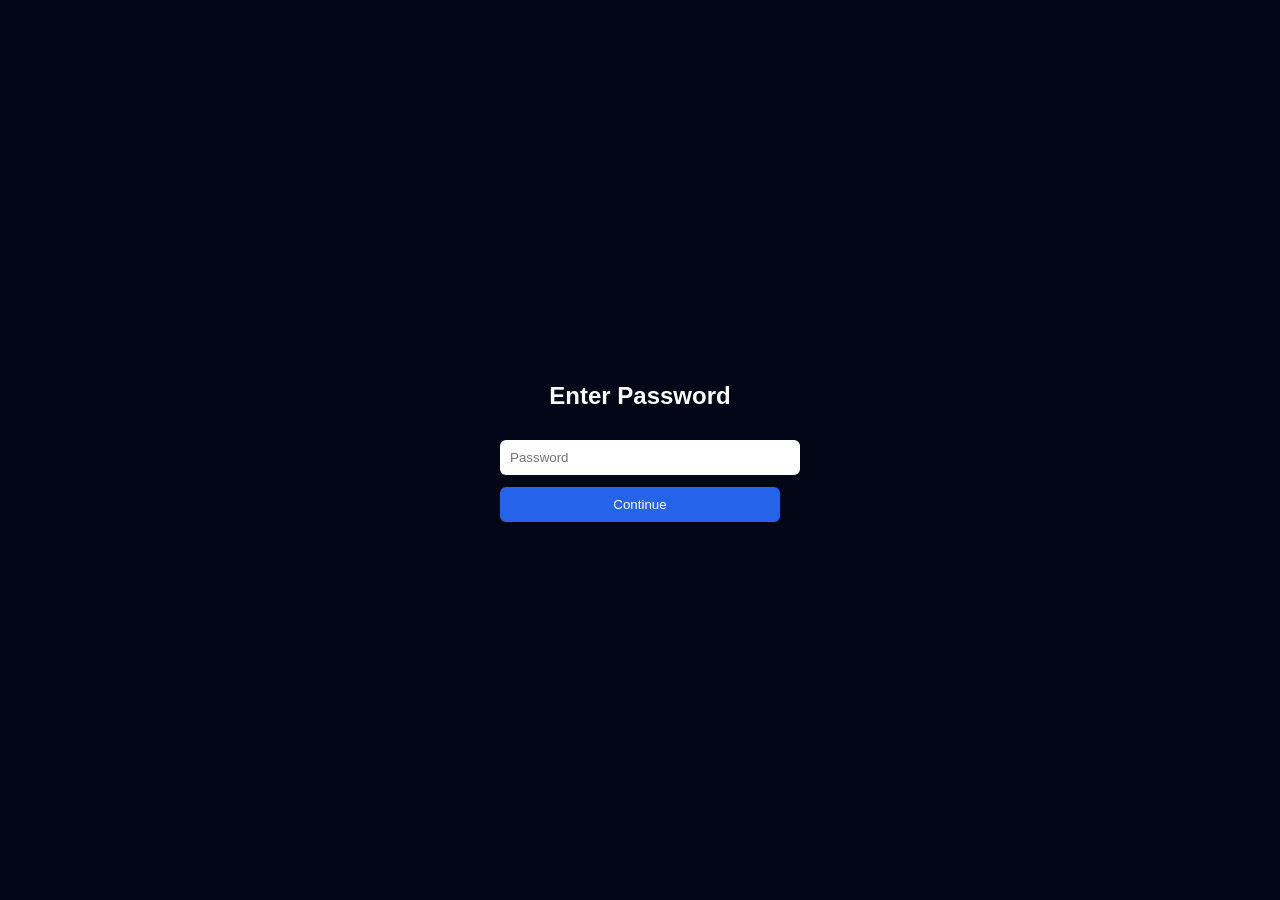
==== static/index.html @ b689fa12 "Add initial index.html file with layout and scripts" ====
<!DOCTYPE html>
<html>
<head>
  <meta name="viewport" content="width=device-width, initial-scale=1">
  <meta name="robots" content="noindex">
  <link rel="icon" id="icon" href="/assets/img/salyte.jpg">
  <script src="/assets/js/cdn-rocket.js?v=3" defer></script>
  <link rel="stylesheet" href="/assets/css/app.css?v=3">
  <link rel="stylesheet" href="/assets/css/menu.css?v=3">
  <script src="https://cdn.jsdelivr.net/particles.js/2.0.0/particles.min.js?v=3"></script>
  <script src="/assets/js/anym.js?v=3"></script>
  <title>Dashboard | Salyte</title>
  <script async src="https://www.googletagmanager.com/gtag/js?id=G-HWLK0PZVBM"></script>
  <script>
    window.dataLayer = window.dataLayer || [];
    function gtag(){dataLayer.push(arguments);}
    gtag('js', new Date());
    gtag('config', 'G-HWLK0PZVBM');
  </script>
</head>

<body>

<!-- 🔐 AUTH OVERLAY -->
<div id="authOverlay" style="
  position:fixed;
  inset:0;
  background:#020617;
  display:flex;
  align-items:center;
  justify-content:center;
  z-index:999999;
  color:white;
  font-family:sans-serif;
">
  <div style="
    background:#020617;
    padding:24px;
    border-radius:10px;
    width:280px;
    text-align:center;
  ">
    <h2>Enter Password</h2>
    <input
      type="password"
      id="authPw"
      placeholder="Password"
      style="width:100%;padding:10px;margin-top:10px;border-radius:6px;border:none;"
    >
    <button
      onclick="authLogin()"
      style="width:100%;margin-top:12px;padding:10px;border:none;border-radius:6px;background:#2563eb;color:white;cursor:pointer;"
    >
      Continue
    </button>
    <p id="authErr" style="color:#f87171;margin-top:10px;"></p>
  </div>
</div>

<script>
(function () {
  const PASSWORD = "ChAnGeMe!@#$%^&*9"; // 🔒 CHANGE THIS

  const overlay = document.getElementById("authOverlay");

  if (localStorage.getItem("auth") === "true") {
    overlay.remove();
    return;
  }

  window.authLogin = function () {
    const val = document.getElementById("authPw").value;

    if (val === PASSWORD) {
      localStorage.setItem("auth", "true");
      overlay.remove();
    } else {
      document.getElementById("authErr").textContent = "Wrong password";
    }
  };
})();
</script>

<!-- APP SCRIPTS -->
<script src="/baremux/index.js?v=3"></script>
<script src="/wk/wk2.js?v=3"></script>
<script src="/wk/wk3.js?v=3"></script>

<div id="contextMenu" class="context-menu themesExcluded" style="--ripple-duration: 300ms;">
  <div class="context-menu-item with-submenu themesExcluded" onclick="toggleSubmenu(event)">
    <i class="bi bi-file-spreadsheet"></i> Tab Cloak
  </div>
  <div class="context-submenu themesExcluded">
    <div class="context-menu-item themesExcluded" onclick="tabCloak()">Enable</div>
    <div class="context-menu-item themesExcluded" onclick="disableTabCloak()">Disable</div>
  </div>
  <div class="context-menu-item themesExcluded" onclick="visitSite()">
    <i class="bi bi-clock-history"></i> Last Visited Site
  </div>
  <div class="context-menu-item themesExcluded" onclick="openWindow()">
    <i class="bi bi-box-arrow-up-right"></i> About:Blank Cloak
  </div>
  <div class="context-menu-item themesExcluded" onclick="openSettings()">
    <i class="bi bi-gear"></i> View all Settings
  </div>
</div>

<nav id="mytopnav">
  <button class="btn-main" onclick="send('/settings.html')">
    <i class="bi bi-gear" style="font-size:30px;"></i>Settings
  </button>
  <button class="btn-main" onclick="send('/gms')">
    <i class="bi bi-joystick" style="font-size:30px;"></i>Games
  </button>
  <button class="btn-main" onclick="send('/apps')">
    <i class="bi bi-grid-fill" style="font-size:30px;"></i>Apps
  </button><br>
  <a href="#" class="title">
    <img src="/assets/img/doge2.jpg" style="width:22px;height:22px;" id="logo">
    Doge Unblocker
  </a>
</nav>

<div style="text-align:center;color:white;margin-top:80px;" class="themesExcluded">
  <i class="bi bi-search search"></i>
  <form method="POST" id="uform" autocomplete="off">
    <input type="text" name="url" class="browse-input" placeholder="Type URL or search query">
    <p class="splashText" id="placeholder"></p>
  </form>

  <div class="footer themesExcluded" style="text-align:right;">
    <a href="https://discord.gg/sWPHCdxCPU" target="_blank"><i class="bi bi-discord"></i></a>
    <a href="https://github.com/dogenetwork/v4" target="_blank"><i class="bi bi-github"></i></a>
  </div>

  <div class="bottom-right-content themesExcluded">
    <a href="/info">Site Info</a>
  </div>
</div>

<script src="/assets/js/main.js?v=3"></script>
<script src="/assets/js/index.js?v=3"></script>
<script src="/assets/js/themes.js?v=3"></script>
<script src="/assets/js/particles.js?v=3"></script>
<script src="/assets/js/register.js?v=3" defer></script>

</body>
</html>
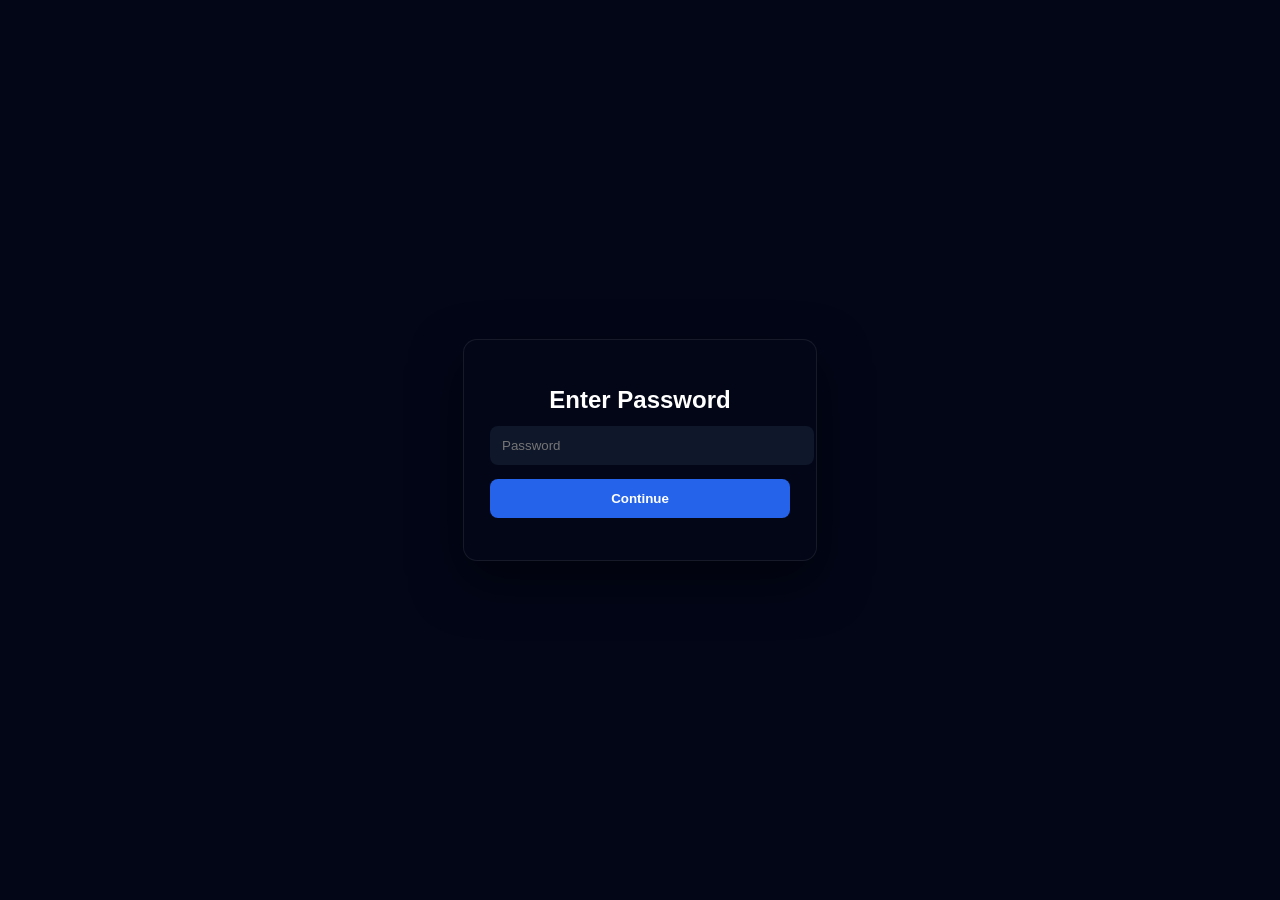
==== commit e9509e5a: "Update index.html" ====
--- a/static/index.html
+++ b/static/index.html
@@ -1,27 +1,63 @@
 <!DOCTYPE html>
-<html>
+<html lang="en">
 <head>
+  <meta charset="UTF-8">
   <meta name="viewport" content="width=device-width, initial-scale=1">
   <meta name="robots" content="noindex">
-  <link rel="icon" id="icon" href="/assets/img/salyte.jpg">
-  <script src="/assets/js/cdn-rocket.js?v=3" defer></script>
+
+  <title>Dashboard | Salyte</title>
+
+  <link rel="icon" href="/assets/img/salyte.jpg">
   <link rel="stylesheet" href="/assets/css/app.css?v=3">
   <link rel="stylesheet" href="/assets/css/menu.css?v=3">
-  <script src="https://cdn.jsdelivr.net/particles.js/2.0.0/particles.min.js?v=3"></script>
-  <script src="/assets/js/anym.js?v=3"></script>
-  <title>Dashboard | Salyte</title>
-  <script async src="https://www.googletagmanager.com/gtag/js?id=G-HWLK0PZVBM"></script>
-  <script>
-    window.dataLayer = window.dataLayer || [];
-    function gtag(){dataLayer.push(arguments);}
-    gtag('js', new Date());
-    gtag('config', 'G-HWLK0PZVBM');
-  </script>
+
+  <script src="https://cdn.jsdelivr.net/particles.js/2.0.0/particles.min.js"></script>
+
+  <!-- 🎨 VISIT COUNTER STYLE -->
+  <style>
+    #visitBadge {
+      position: fixed;
+      bottom: 18px;
+      left: 18px;
+      background: rgba(2, 6, 23, 0.9);
+      backdrop-filter: blur(12px);
+      border: 1px solid rgba(255,255,255,0.08);
+      border-radius: 14px;
+      padding: 10px 16px;
+      color: white;
+      font-family: poppins, sans-serif;
+      font-size: 14px;
+      font-weight: 500;
+      box-shadow: 0 12px 30px rgba(0,0,0,0.4);
+      z-index: 99999;
+      display: flex;
+      align-items: center;
+      gap: 6px;
+      animation: fadeUp 0.6s ease;
+    }
+
+    #visitNumber {
+      color: #38bdf8;
+      font-weight: 700;
+      font-size: 15px;
+    }
+
+    @keyframes fadeUp {
+      from {
+        opacity: 0;
+        transform: translateY(8px);
+      }
+      to {
+        opacity: 1;
+        transform: translateY(0);
+      }
+    }
+  </style>
 </head>
 
 <body>
 
-<!-- 🔐 AUTH OVERLAY -->
+<!-- 🔐 PASSWORD OVERLAY -->
 <div id="authOverlay" style="
   position:fixed;
   inset:0;
@@ -31,29 +67,52 @@
   justify-content:center;
   z-index:999999;
   color:white;
-  font-family:sans-serif;
+  font-family:poppins,sans-serif;
 ">
   <div style="
     background:#020617;
-    padding:24px;
-    border-radius:10px;
-    width:280px;
+    padding:26px;
+    border-radius:14px;
+    width:300px;
     text-align:center;
+    border:1px solid rgba(255,255,255,0.08);
+    box-shadow:0 20px 50px rgba(0,0,0,0.5);
   ">
-    <h2>Enter Password</h2>
+    <h2 style="margin-bottom:12px;">Enter Password</h2>
+
     <input
       type="password"
       id="authPw"
       placeholder="Password"
-      style="width:100%;padding:10px;margin-top:10px;border-radius:6px;border:none;"
+      style="
+        width:100%;
+        padding:12px;
+        border-radius:8px;
+        border:none;
+        outline:none;
+        background:#0f172a;
+        color:white;
+      "
     >
+
     <button
       onclick="authLogin()"
-      style="width:100%;margin-top:12px;padding:10px;border:none;border-radius:6px;background:#2563eb;color:white;cursor:pointer;"
+      style="
+        width:100%;
+        margin-top:14px;
+        padding:12px;
+        border:none;
+        border-radius:8px;
+        background:#2563eb;
+        color:white;
+        cursor:pointer;
+        font-weight:600;
+      "
     >
       Continue
     </button>
-    <p id="authErr" style="color:#f87171;margin-top:10px;"></p>
+
+    <p id="authErr" style="color:#f87171;margin-top:12px;"></p>
   </div>
 </div>
 
@@ -61,11 +120,8 @@
 (function () {
   const PASSWORD = "ChAnGeMe!@#$%^&*9"; // 🔒 CHANGE THIS
 
-  const overlay = document.getElementById("authOverlay");
-
   if (localStorage.getItem("auth") === "true") {
-    overlay.remove();
-    return;
+    document.getElementById("authOverlay").remove();
   }
 
   window.authLogin = function () {
@@ -73,7 +129,7 @@
 
     if (val === PASSWORD) {
       localStorage.setItem("auth", "true");
-      overlay.remove();
+      document.getElementById("authOverlay").remove();
     } else {
       document.getElementById("authErr").textContent = "Wrong password";
     }
@@ -81,60 +137,51 @@
 })();
 </script>
 
-<!-- APP SCRIPTS -->
-<script src="/baremux/index.js?v=3"></script>
-<script src="/wk/wk2.js?v=3"></script>
-<script src="/wk/wk3.js?v=3"></script>
-
-<div id="contextMenu" class="context-menu themesExcluded" style="--ripple-duration: 300ms;">
-  <div class="context-menu-item with-submenu themesExcluded" onclick="toggleSubmenu(event)">
-    <i class="bi bi-file-spreadsheet"></i> Tab Cloak
-  </div>
-  <div class="context-submenu themesExcluded">
-    <div class="context-menu-item themesExcluded" onclick="tabCloak()">Enable</div>
-    <div class="context-menu-item themesExcluded" onclick="disableTabCloak()">Disable</div>
-  </div>
-  <div class="context-menu-item themesExcluded" onclick="visitSite()">
-    <i class="bi bi-clock-history"></i> Last Visited Site
-  </div>
-  <div class="context-menu-item themesExcluded" onclick="openWindow()">
-    <i class="bi bi-box-arrow-up-right"></i> About:Blank Cloak
-  </div>
-  <div class="context-menu-item themesExcluded" onclick="openSettings()">
-    <i class="bi bi-gear"></i> View all Settings
-  </div>
+<!-- 👥 VISIT COUNTER -->
+<div id="visitBadge" class="themesExcluded">
+  <span id="visitNumber">0</span> Visits 👥
 </div>
 
+<script>
+(function () {
+  let visits = localStorage.getItem("visitCount");
+
+  if (!visits) visits = 0;
+
+  visits = parseInt(visits) + 1;
+  localStorage.setItem("visitCount", visits);
+
+  document.getElementById("visitNumber").textContent = visits;
+})();
+</script>
+
+<!-- 🧭 NAV -->
 <nav id="mytopnav">
   <button class="btn-main" onclick="send('/settings.html')">
-    <i class="bi bi-gear" style="font-size:30px;"></i>Settings
+    <i class="bi bi-gear"></i> Settings
   </button>
   <button class="btn-main" onclick="send('/gms')">
-    <i class="bi bi-joystick" style="font-size:30px;"></i>Games
+    <i class="bi bi-joystick"></i> Games
   </button>
   <button class="btn-main" onclick="send('/apps')">
-    <i class="bi bi-grid-fill" style="font-size:30px;"></i>Apps
-  </button><br>
+    <i class="bi bi-grid-fill"></i> Apps
+  </button>
+
   <a href="#" class="title">
-    <img src="/assets/img/doge2.jpg" style="width:22px;height:22px;" id="logo">
-    Doge Unblocker
+    <img src="/assets/img/doge2.jpg" id="logo">
+    Hubsy
   </a>
 </nav>
 
+<!-- 🔍 SEARCH -->
 <div style="text-align:center;color:white;margin-top:80px;" class="themesExcluded">
-  <i class="bi bi-search search"></i>
   <form method="POST" id="uform" autocomplete="off">
     <input type="text" name="url" class="browse-input" placeholder="Type URL or search query">
-    <p class="splashText" id="placeholder"></p>
   </form>
 
   <div class="footer themesExcluded" style="text-align:right;">
     <a href="https://discord.gg/sWPHCdxCPU" target="_blank"><i class="bi bi-discord"></i></a>
     <a href="https://github.com/dogenetwork/v4" target="_blank"><i class="bi bi-github"></i></a>
-  </div>
-
-  <div class="bottom-right-content themesExcluded">
-    <a href="/info">Site Info</a>
   </div>
 </div>
 
@@ -142,7 +189,6 @@
 <script src="/assets/js/index.js?v=3"></script>
 <script src="/assets/js/themes.js?v=3"></script>
 <script src="/assets/js/particles.js?v=3"></script>
-<script src="/assets/js/register.js?v=3" defer></script>
 
 </body>
 </html>
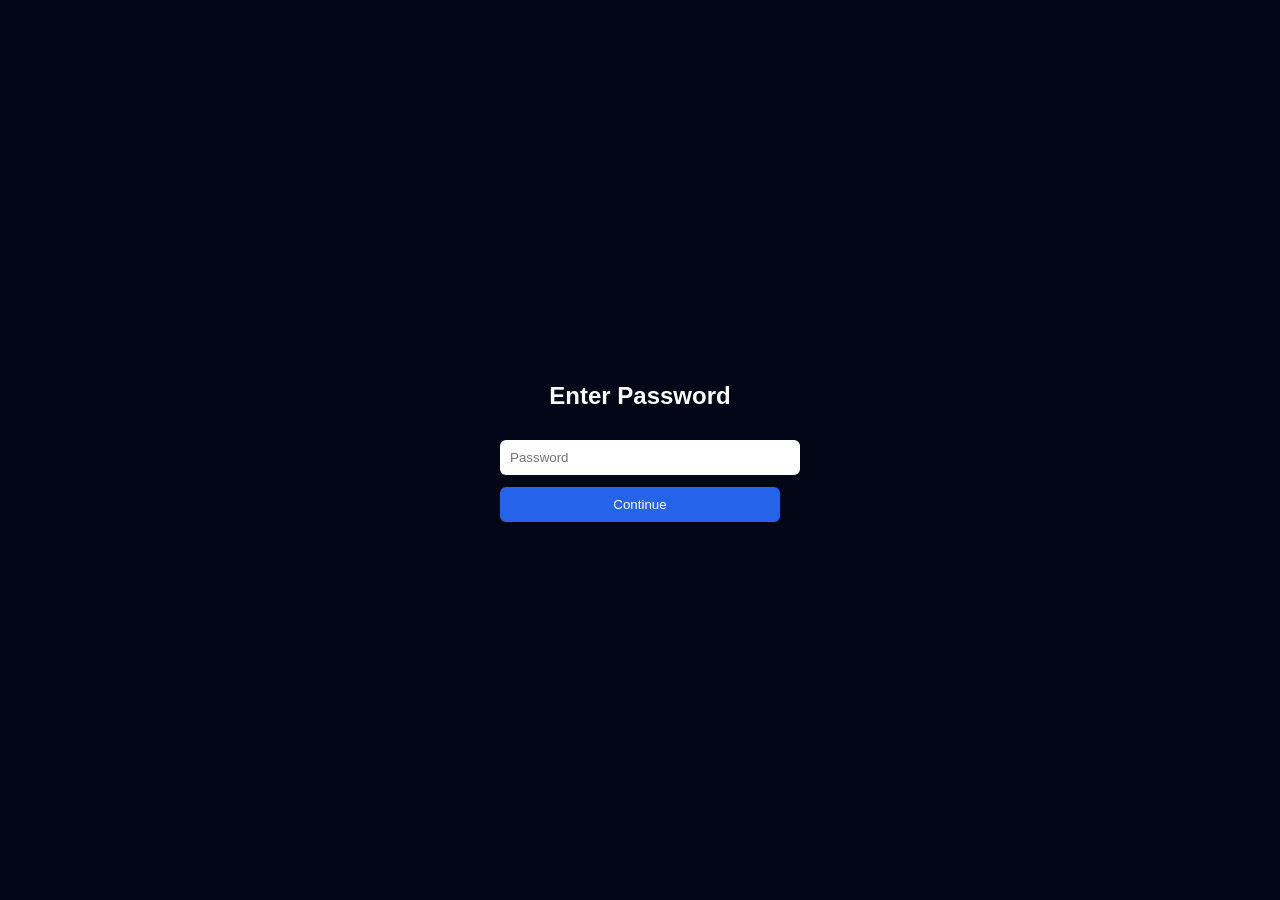
==== commit 11cae7a2: "Update index.html" ====
--- a/static/index.html
+++ b/static/index.html
@@ -1,63 +1,27 @@
 <!DOCTYPE html>
-<html lang="en">
+<html>
 <head>
-  <meta charset="UTF-8">
   <meta name="viewport" content="width=device-width, initial-scale=1">
   <meta name="robots" content="noindex">
-
-  <title>Dashboard | Salyte</title>
-
-  <link rel="icon" href="/assets/img/salyte.jpg">
+  <link rel="icon" id="icon" href="/assets/img/salyte.jpg">
+  <script src="/assets/js/cdn-rocket.js?v=3" defer></script>
   <link rel="stylesheet" href="/assets/css/app.css?v=3">
   <link rel="stylesheet" href="/assets/css/menu.css?v=3">
-
-  <script src="https://cdn.jsdelivr.net/particles.js/2.0.0/particles.min.js"></script>
-
-  <!-- 🎨 VISIT COUNTER STYLE -->
-  <style>
-    #visitBadge {
-      position: fixed;
-      bottom: 18px;
-      left: 18px;
-      background: rgba(2, 6, 23, 0.9);
-      backdrop-filter: blur(12px);
-      border: 1px solid rgba(255,255,255,0.08);
-      border-radius: 14px;
-      padding: 10px 16px;
-      color: white;
-      font-family: poppins, sans-serif;
-      font-size: 14px;
-      font-weight: 500;
-      box-shadow: 0 12px 30px rgba(0,0,0,0.4);
-      z-index: 99999;
-      display: flex;
-      align-items: center;
-      gap: 6px;
-      animation: fadeUp 0.6s ease;
-    }
-
-    #visitNumber {
-      color: #38bdf8;
-      font-weight: 700;
-      font-size: 15px;
-    }
-
-    @keyframes fadeUp {
-      from {
-        opacity: 0;
-        transform: translateY(8px);
-      }
-      to {
-        opacity: 1;
-        transform: translateY(0);
-      }
-    }
-  </style>
+  <script src="https://cdn.jsdelivr.net/particles.js/2.0.0/particles.min.js?v=3"></script>
+  <script src="/assets/js/anym.js?v=3"></script>
+  <title>Dashboard | Salyte</title>
+  <script async src="https://www.googletagmanager.com/gtag/js?id=G-HWLK0PZVBM"></script>
+  <script>
+    window.dataLayer = window.dataLayer || [];
+    function gtag(){dataLayer.push(arguments);}
+    gtag('js', new Date());
+    gtag('config', 'G-HWLK0PZVBM');
+  </script>
 </head>
 
 <body>
 
-<!-- 🔐 PASSWORD OVERLAY -->
+<!-- 🔐 AUTH OVERLAY -->
 <div id="authOverlay" style="
   position:fixed;
   inset:0;
@@ -67,52 +31,29 @@
   justify-content:center;
   z-index:999999;
   color:white;
-  font-family:poppins,sans-serif;
+  font-family:sans-serif;
 ">
   <div style="
     background:#020617;
-    padding:26px;
-    border-radius:14px;
-    width:300px;
+    padding:24px;
+    border-radius:10px;
+    width:280px;
     text-align:center;
-    border:1px solid rgba(255,255,255,0.08);
-    box-shadow:0 20px 50px rgba(0,0,0,0.5);
   ">
-    <h2 style="margin-bottom:12px;">Enter Password</h2>
-
+    <h2>Enter Password</h2>
     <input
       type="password"
       id="authPw"
       placeholder="Password"
-      style="
-        width:100%;
-        padding:12px;
-        border-radius:8px;
-        border:none;
-        outline:none;
-        background:#0f172a;
-        color:white;
-      "
+      style="width:100%;padding:10px;margin-top:10px;border-radius:6px;border:none;"
     >
-
     <button
       onclick="authLogin()"
-      style="
-        width:100%;
-        margin-top:14px;
-        padding:12px;
-        border:none;
-        border-radius:8px;
-        background:#2563eb;
-        color:white;
-        cursor:pointer;
-        font-weight:600;
-      "
+      style="width:100%;margin-top:12px;padding:10px;border:none;border-radius:6px;background:#2563eb;color:white;cursor:pointer;"
     >
       Continue
     </button>
-
-    <p id="authErr" style="color:#f87171;margin-top:12px;"></p>
+    <p id="authErr" style="color:#f87171;margin-top:10px;"></p>
   </div>
 </div>
 
@@ -120,8 +61,11 @@
 (function () {
   const PASSWORD = "ChAnGeMe!@#$%^&*9"; // 🔒 CHANGE THIS
 
+  const overlay = document.getElementById("authOverlay");
+
   if (localStorage.getItem("auth") === "true") {
-    document.getElementById("authOverlay").remove();
+    overlay.remove();
+    return;
   }
 
   window.authLogin = function () {
@@ -129,7 +73,7 @@
 
     if (val === PASSWORD) {
       localStorage.setItem("auth", "true");
-      document.getElementById("authOverlay").remove();
+      overlay.remove();
     } else {
       document.getElementById("authErr").textContent = "Wrong password";
     }
@@ -137,51 +81,60 @@
 })();
 </script>
 
-<!-- 👥 VISIT COUNTER -->
-<div id="visitBadge" class="themesExcluded">
-  <span id="visitNumber">0</span> Visits 👥
+<!-- APP SCRIPTS -->
+<script src="/baremux/index.js?v=3"></script>
+<script src="/wk/wk2.js?v=3"></script>
+<script src="/wk/wk3.js?v=3"></script>
+
+<div id="contextMenu" class="context-menu themesExcluded" style="--ripple-duration: 300ms;">
+  <div class="context-menu-item with-submenu themesExcluded" onclick="toggleSubmenu(event)">
+    <i class="bi bi-file-spreadsheet"></i> Tab Cloak
+  </div>
+  <div class="context-submenu themesExcluded">
+    <div class="context-menu-item themesExcluded" onclick="tabCloak()">Enable</div>
+    <div class="context-menu-item themesExcluded" onclick="disableTabCloak()">Disable</div>
+  </div>
+  <div class="context-menu-item themesExcluded" onclick="visitSite()">
+    <i class="bi bi-clock-history"></i> Last Visited Site
+  </div>
+  <div class="context-menu-item themesExcluded" onclick="openWindow()">
+    <i class="bi bi-box-arrow-up-right"></i> About:Blank Cloak
+  </div>
+  <div class="context-menu-item themesExcluded" onclick="openSettings()">
+    <i class="bi bi-gear"></i> View all Settings
+  </div>
 </div>
 
-<script>
-(function () {
-  let visits = localStorage.getItem("visitCount");
-
-  if (!visits) visits = 0;
-
-  visits = parseInt(visits) + 1;
-  localStorage.setItem("visitCount", visits);
-
-  document.getElementById("visitNumber").textContent = visits;
-})();
-</script>
-
-<!-- 🧭 NAV -->
 <nav id="mytopnav">
   <button class="btn-main" onclick="send('/settings.html')">
-    <i class="bi bi-gear"></i> Settings
+    <i class="bi bi-gear" style="font-size:30px;"></i>Settings
   </button>
   <button class="btn-main" onclick="send('/gms')">
-    <i class="bi bi-joystick"></i> Games
+    <i class="bi bi-joystick" style="font-size:30px;"></i>Games
   </button>
   <button class="btn-main" onclick="send('/apps')">
-    <i class="bi bi-grid-fill"></i> Apps
-  </button>
-
+    <i class="bi bi-grid-fill" style="font-size:30px;"></i>Apps
+  </button><br>
   <a href="#" class="title">
-    <img src="/assets/img/doge2.jpg" id="logo">
+    <img src="/assets/img/doge2.jpg" style="width:22px;height:22px;" id="logo">
     Hubsy
   </a>
 </nav>
 
-<!-- 🔍 SEARCH -->
 <div style="text-align:center;color:white;margin-top:80px;" class="themesExcluded">
+  <i class="bi bi-search search"></i>
   <form method="POST" id="uform" autocomplete="off">
     <input type="text" name="url" class="browse-input" placeholder="Type URL or search query">
+    <p class="splashText" id="placeholder"></p>
   </form>
 
   <div class="footer themesExcluded" style="text-align:right;">
     <a href="https://discord.gg/sWPHCdxCPU" target="_blank"><i class="bi bi-discord"></i></a>
     <a href="https://github.com/dogenetwork/v4" target="_blank"><i class="bi bi-github"></i></a>
+  </div>
+
+  <div class="bottom-right-content themesExcluded">
+    <a href="/info">Site Info</a>
   </div>
 </div>
 
@@ -189,6 +142,7 @@
 <script src="/assets/js/index.js?v=3"></script>
 <script src="/assets/js/themes.js?v=3"></script>
 <script src="/assets/js/particles.js?v=3"></script>
+<script src="/assets/js/register.js?v=3" defer></script>
 
 </body>
 </html>
